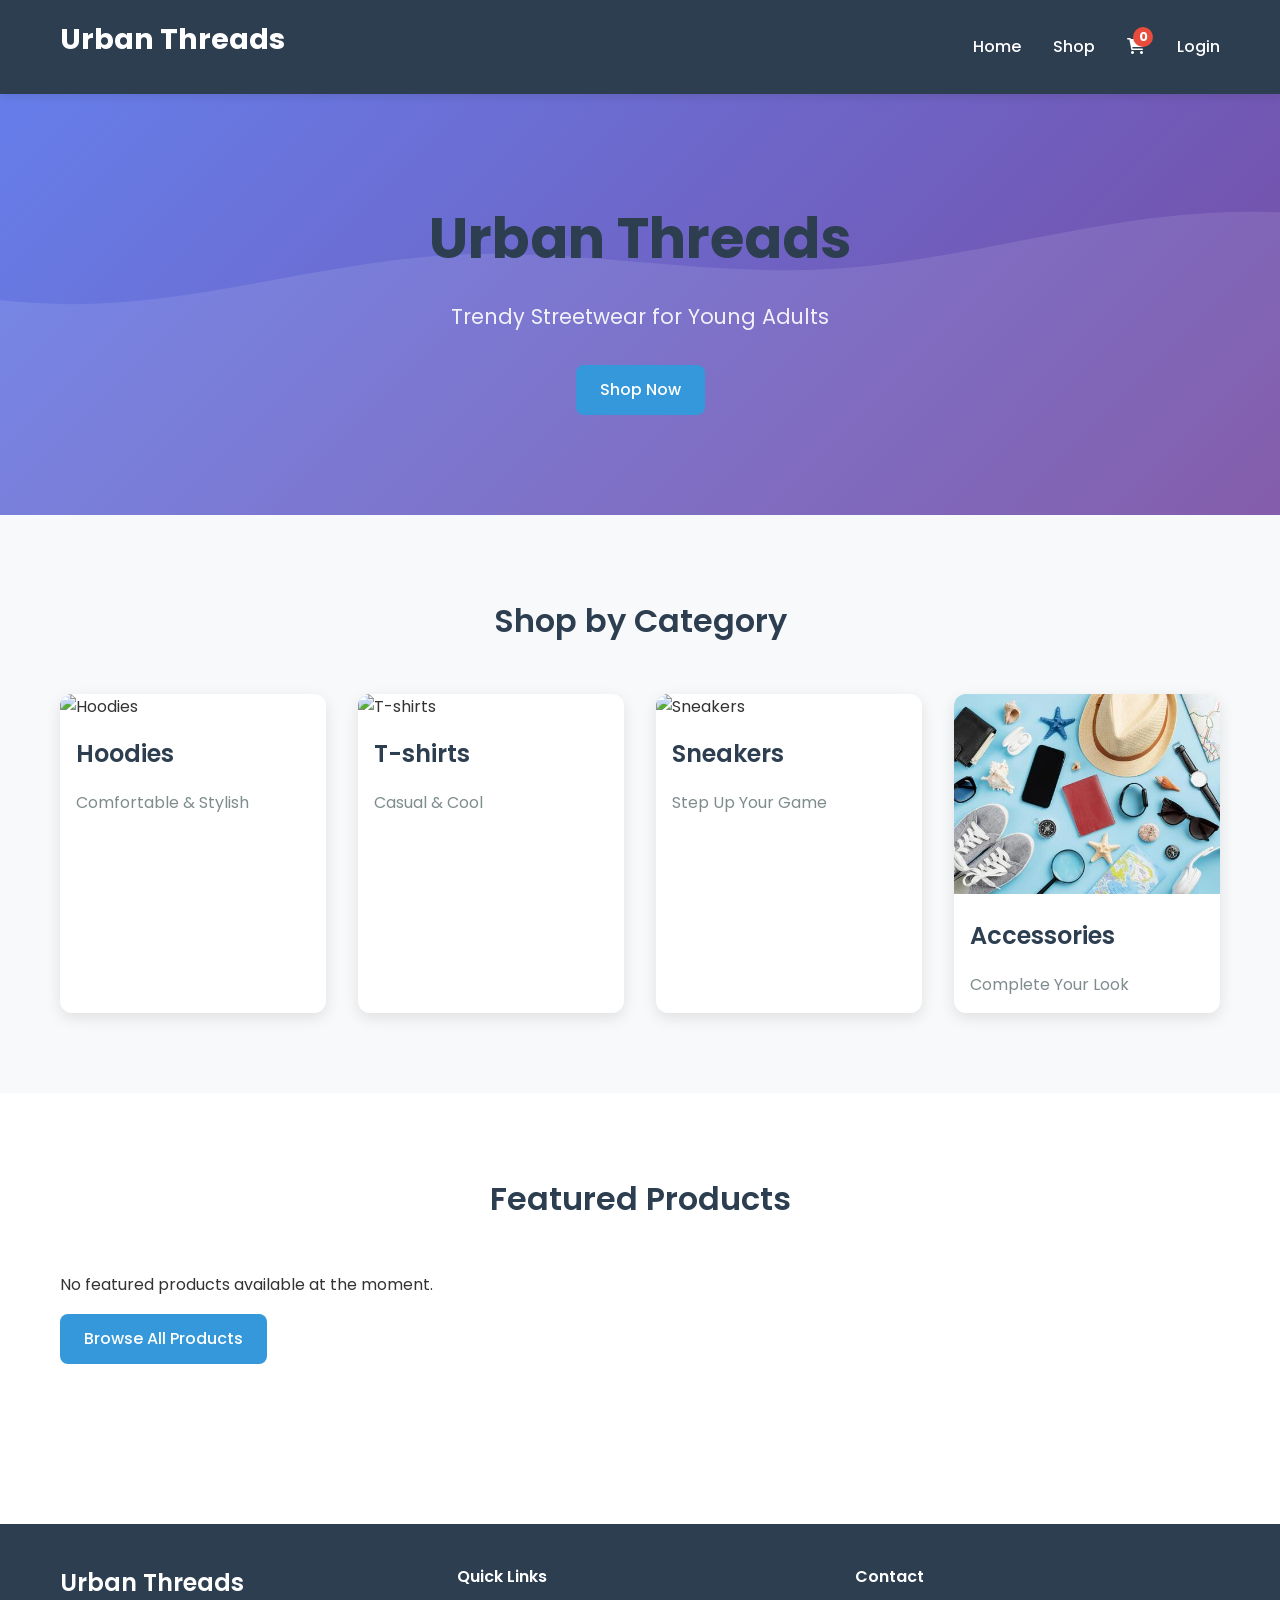
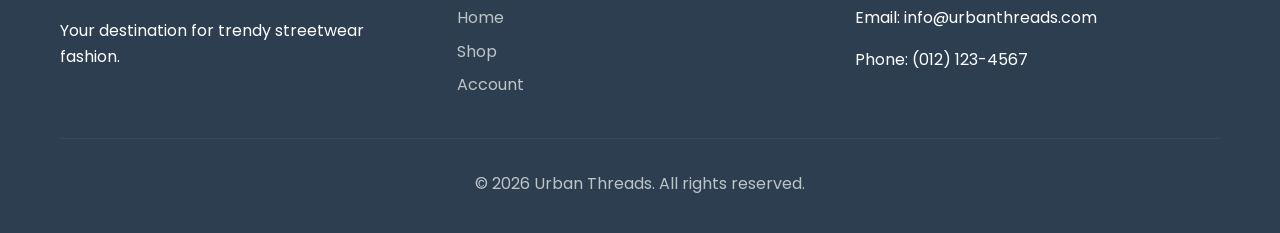
==== src/index.html @ 40db9475 "started online store" ====
<!doctype html>
<html lang="en">
  <head>
    <meta charset="UTF-8" />
    <meta name="viewport" content="width=device-width, initial-scale=1.0" />
    <title>Urban Threads - Trendy Streetwear</title>
    <link rel="stylesheet" href="styles.css" />
    <link
      href="https://fonts.googleapis.com/css2?family=Poppins:wght@300;400;500;600;700&display=swap"
      rel="stylesheet"
    />
    <link
      rel="stylesheet"
      href="https://cdnjs.cloudflare.com/ajax/libs/font-awesome/6.0.0/css/all.min.css"
    />
  </head>
  <body>
    <!-- Navigation -->
    <nav class="navbar">
      <div class="nav-container">
        <div class="nav-logo">
          <h2>Urban Threads</h2>
        </div>
        <ul class="nav-menu">
          <li class="nav-item">
            <a href="index.html" class="nav-link">Home</a>
          </li>
          <li class="nav-item">
            <a href="shop.html" class="nav-link">Shop</a>
          </li>
          <li class="nav-item">
            <a href="#" class="nav-link" id="cart-link">
              <i class="fas fa-shopping-cart"></i>
              <span id="cart-count">0</span>
            </a>
          </li>
          <li class="nav-item">
            <a href="login.html" class="nav-link" id="auth-link">Login</a>
          </li>
          <li class="nav-item user-info" id="user-info" style="display: none">
            <span id="user-email"></span>
            <button id="logout-btn" class="btn btn-secondary">Logout</button>
          </li>
        </ul>
        <div class="hamburger">
          <span class="bar"></span>
          <span class="bar"></span>
          <span class="bar"></span>
        </div>
      </div>
    </nav>

    <!-- Hero Section -->
    <section class="hero">
      <div class="hero-content">
        <h1>Urban Threads</h1>
        <p>Trendy Streetwear for Young Adults</p>
        <a href="shop.html" class="btn btn-primary">Shop Now</a>
      </div>
    </section>

    <!-- Featured Categories -->
    <section class="categories">
      <div class="container">
        <h2>Shop by Category</h2>
        <div class="category-grid">
          <div class="category-card" data-category="Hoodies">
            <img
              src="https://images.unsplash.com/photo-1556821840-3a63f95609a7?w=400"
              alt="Hoodies"
            />
            <h3>Hoodies</h3>
            <p>Comfortable & Stylish</p>
          </div>
          <div class="category-card" data-category="T-shirts">
            <img
              src="https://images.unsplash.com/photo-1521572168571-1b5351aae0b6?w=400"
              alt="T-shirts"
            />
            <h3>T-shirts</h3>
            <p>Casual & Cool</p>
          </div>
          <div class="category-card" data-category="Sneakers">
            <img
              src="https://images.unsplash.com/photo-1460353581641-37baddab0fa2?w=400"
              alt="Sneakers"
            />
            <h3>Sneakers</h3>
            <p>Step Up Your Game</p>
          </div>
          <div class="category-card" data-category="Accessories">
            <img src="../images/accessories.png" alt="Accessories" />
            <h3>Accessories</h3>
            <p>Complete Your Look</p>
          </div>
        </div>
      </div>
    </section>

    <!-- Featured Products -->
    <section class="featured-products">
      <div class="container">
        <h2>Featured Products</h2>
        <div class="products-grid" id="featured-products">
          <!-- Products will be loaded dynamically from Firebase -->
        </div>
      </div>
    </section>

    <!-- Footer -->
    <footer class="footer">
      <div class="container">
        <div class="footer-content">
          <div class="footer-section">
            <h3>Urban Threads</h3>
            <p>Your destination for trendy streetwear fashion.</p>
          </div>
          <div class="footer-section">
            <h4>Quick Links</h4>
            <ul>
              <li><a href="index.html">Home</a></li>
              <li><a href="shop.html">Shop</a></li>
              <li><a href="login.html">Account</a></li>
            </ul>
          </div>
          <div class="footer-section">
            <h4>Contact</h4>
            <p>Email: info@urbanthreads.com</p>
            <p>Phone: (012) 123-4567</p>
          </div>
        </div>
        <div class="footer-bottom">
          <p>&copy; 2026 Urban Threads. All rights reserved.</p>
        </div>
      </div>
    </footer>

    <!-- Scripts -->
    <script src="https://www.gstatic.com/firebasejs/9.22.0/firebase-app-compat.js"></script>
    <script src="https://www.gstatic.com/firebasejs/9.22.0/firebase-auth-compat.js"></script>
    <script src="https://www.gstatic.com/firebasejs/9.22.0/firebase-firestore-compat.js"></script>
    <script src="firebase-config.js"></script>
    <script src="auth.js"></script>
    <script src="cart.js"></script>
    <script src="main.js"></script>
  </body>
</html>
---- src/styles.css ----
/* Urban Threads CSS Styles */

/* Reset and Base Styles */
* {
  margin: 0;
  padding: 0;
  box-sizing: border-box;
}

body {
  font-family: "Poppins", sans-serif;
  line-height: 1.6;
  color: #333;
  background-color: #fff;
}

.container {
  max-width: 1200px;
  margin: 0 auto;
  padding: 0 20px;
}

/* Typography */
h1,
h2,
h3,
h4,
h5,
h6 {
  margin-bottom: 1rem;
  font-weight: 600;
}

h1 {
  font-size: 2.5rem;
  color: #2c3e50;
}

h2 {
  font-size: 2rem;
  color: #2c3e50;
}

h3 {
  font-size: 1.5rem;
  color: #34495e;
}

p {
  margin-bottom: 1rem;
}

/* Buttons */
.btn {
  display: inline-block;
  padding: 12px 24px;
  border: none;
  border-radius: 8px;
  text-decoration: none;
  font-weight: 500;
  text-align: center;
  cursor: pointer;
  transition: all 0.3s ease;
  font-size: 1rem;
}

.btn-primary {
  background-color: #3498db;
  color: white;
}

.btn-primary:hover {
  background-color: #2980b9;
  transform: translateY(-2px);
}

.btn-secondary {
  background-color: #95a5a6;
  color: white;
}

.btn-secondary:hover {
  background-color: #7f8c8d;
}

.btn-google {
  background-color: #db4437;
  color: white;
  display: flex;
  align-items: center;
  justify-content: center;
  gap: 10px;
}

.btn-google:hover {
  background-color: #c23321;
}

.full-width {
  width: 100%;
}

/* Navigation */
.navbar {
  background-color: #2c3e50;
  padding: 1rem 0;
  position: sticky;
  top: 0;
  z-index: 1000;
  box-shadow: 0 2px 10px rgba(0, 0, 0, 0.1);
}

.nav-container {
  max-width: 1200px;
  margin: 0 auto;
  padding: 0 20px;
  display: flex;
  justify-content: space-between;
  align-items: center;
}

.nav-logo h2 {
  color: white;
  font-size: 1.8rem;
  font-weight: 700;
}

.nav-menu {
  display: flex;
  list-style: none;
  gap: 2rem;
  align-items: center;
}

.nav-link {
  color: white;
  text-decoration: none;
  font-weight: 500;
  transition: color 0.3s ease;
  position: relative;
}

.nav-link:hover,
.nav-link.active {
  color: #3498db;
}

#cart-link {
  position: relative;
}

#cart-count {
  position: absolute;
  top: -8px;
  right: -8px;
  background-color: #e74c3c;
  color: white;
  border-radius: 50%;
  width: 20px;
  height: 20px;
  display: flex;
  align-items: center;
  justify-content: center;
  font-size: 0.8rem;
  font-weight: bold;
}

.user-info {
  display: flex;
  align-items: center;
  gap: 1rem;
  color: white;
}

.user-info span {
  font-weight: 500;
}

.hamburger {
  display: none;
  flex-direction: column;
  cursor: pointer;
}

.bar {
  width: 25px;
  height: 3px;
  background-color: white;
  margin: 3px 0;
  transition: 0.3s;
}

/* Hero Section */
.hero {
  background: linear-gradient(135deg, #667eea 0%, #764ba2 100%);
  color: white;
  padding: 100px 0;
  text-align: center;
  position: relative;
  overflow: hidden;
}

.hero::before {
  content: "";
  position: absolute;
  top: 0;
  left: 0;
  right: 0;
  bottom: 0;
  background: url('data:image/svg+xml,<svg xmlns="http://www.w3.org/2000/svg" viewBox="0 0 1440 320"><path fill="%23ffffff" fill-opacity="0.1" d="M0,96L48,112C96,128,192,160,288,160C384,160,480,128,576,122.7C672,117,768,139,864,133.3C960,128,1056,96,1152,90.7C1248,85,1344,107,1392,117.3L1440,128L1440,320L1392,320C1344,320,1248,320,1152,320C1056,320,960,320,864,320C768,320,672,320,576,320C480,320,384,320,288,320C192,320,96,320,48,320L0,320Z"></path></svg>')
    no-repeat bottom;
  background-size: cover;
}

.hero-content {
  position: relative;
  z-index: 1;
}

.hero h1 {
  font-size: 3.5rem;
  margin-bottom: 1rem;
  font-weight: 700;
}

.hero p {
  font-size: 1.3rem;
  margin-bottom: 2rem;
  opacity: 0.9;
}

/* Categories Section */
.categories {
  padding: 80px 0;
  background-color: #f8f9fa;
}

.categories h2 {
  text-align: center;
  margin-bottom: 3rem;
  color: #2c3e50;
}

.category-grid {
  display: grid;
  grid-template-columns: repeat(auto-fit, minmax(250px, 1fr));
  gap: 2rem;
}

.category-card {
  background: white;
  border-radius: 12px;
  overflow: hidden;
  box-shadow: 0 5px 15px rgba(0, 0, 0, 0.1);
  transition:
    transform 0.3s ease,
    box-shadow 0.3s ease;
  cursor: pointer;
}

.category-card:hover {
  transform: translateY(-5px);
  box-shadow: 0 10px 25px rgba(0, 0, 0, 0.15);
}

.category-card img {
  width: 100%;
  height: 200px;
  object-fit: cover;
}

.category-card h3 {
  padding: 1rem;
  margin: 0;
  color: #2c3e50;
}

.category-card p {
  padding: 0 1rem 1rem;
  margin: 0;
  color: #7f8c8d;
}

/* Featured Products */
.featured-products {
  padding: 80px 0;
}

.featured-products h2 {
  text-align: center;
  margin-bottom: 3rem;
  color: #2c3e50;
}

.products-grid {
  display: grid;
  grid-template-columns: repeat(auto-fit, minmax(280px, 1fr));
  gap: 2rem;
}

.product-card {
  background: white;
  border-radius: 12px;
  overflow: hidden;
  box-shadow: 0 5px 15px rgba(0, 0, 0, 0.1);
  transition:
    transform 0.3s ease,
    box-shadow 0.3s ease;
}

.product-card:hover {
  transform: translateY(-5px);
  box-shadow: 0 10px 25px rgba(0, 0, 0, 0.15);
}

.product-image {
  width: 100%;
  height: 250px;
  object-fit: cover;
  position: relative;
}

.product-badge {
  position: absolute;
  top: 10px;
  right: 10px;
  background-color: #e74c3c;
  color: white;
  padding: 5px 10px;
  border-radius: 20px;
  font-size: 0.8rem;
  font-weight: bold;
}

.product-info {
  padding: 1.5rem;
}

.product-name {
  font-size: 1.2rem;
  font-weight: 600;
  margin-bottom: 0.5rem;
  color: #2c3e50;
}

.product-category {
  color: #7f8c8d;
  font-size: 0.9rem;
  margin-bottom: 0.5rem;
}

.product-description {
  color: #34495e;
  font-size: 0.9rem;
  margin-bottom: 1rem;
  line-height: 1.4;
}

.product-price {
  font-size: 1.3rem;
  font-weight: 700;
  color: #3498db;
  margin-bottom: 1rem;
}

.product-actions {
  display: flex;
  gap: 1rem;
}

/* Shop Header */
.shop-header {
  background: linear-gradient(135deg, #667eea 0%, #764ba2 100%);
  color: white;
  padding: 60px 0;
  text-align: center;
}

.shop-header h1 {
  font-size: 2.5rem;
  margin-bottom: 1rem;
}

.shop-header p {
  font-size: 1.1rem;
  opacity: 0.9;
}

/* Shop Layout */
.shop-content {
  padding: 40px 0;
}

.shop-layout {
  display: grid;
  grid-template-columns: 250px 1fr;
  gap: 2rem;
}

/* Sidebar Filters */
.sidebar {
  background: white;
  padding: 2rem;
  border-radius: 12px;
  box-shadow: 0 5px 15px rgba(0, 0, 0, 0.1);
  height: fit-content;
  position: sticky;
  top: 100px;
}

.filter-section {
  margin-bottom: 2rem;
}

.filter-section h3 {
  margin-bottom: 1rem;
  color: #2c3e50;
  font-size: 1.1rem;
}

.filter-options {
  display: flex;
  flex-direction: column;
  gap: 0.5rem;
}

.filter-option {
  display: flex;
  align-items: center;
  gap: 0.5rem;
  cursor: pointer;
  font-size: 0.95rem;
}

.filter-option input[type="checkbox"] {
  accent-color: #3498db;
}

.price-filter {
  display: flex;
  flex-direction: column;
  gap: 1rem;
}

.price-filter input[type="range"] {
  width: 100%;
  accent-color: #3498db;
}

.price-display {
  text-align: center;
  font-weight: 500;
  color: #3498db;
}

.sort-select {
  width: 100%;
  padding: 8px 12px;
  border: 1px solid #ddd;
  border-radius: 6px;
  font-size: 0.95rem;
}

/* Products Main */
.products-main {
  min-height: 600px;
}

.products-header {
  display: flex;
  justify-content: space-between;
  align-items: center;
  margin-bottom: 2rem;
  padding-bottom: 1rem;
  border-bottom: 1px solid #ecf0f1;
}

.results-count {
  color: #7f8c8d;
  font-size: 0.95rem;
}

.view-options {
  display: flex;
  gap: 0.5rem;
}

.view-btn {
  padding: 8px 12px;
  border: 1px solid #ddd;
  background: white;
  cursor: pointer;
  transition: all 0.3s ease;
}

.view-btn.active,
.view-btn:hover {
  background-color: #3498db;
  color: white;
  border-color: #3498db;
}

.no-products {
  text-align: center;
  padding: 4rem 2rem;
  color: #7f8c8d;
}

.no-products h3 {
  margin-bottom: 1rem;
  color: #34495e;
}

/* Authentication Section */
.auth-section {
  padding: 80px 0;
  background: linear-gradient(135deg, #667eea 0%, #764ba2 100%);
  min-height: 80vh;
  display: flex;
  align-items: center;
}

.auth-container {
  display: grid;
  grid-template-columns: 1fr 1fr;
  gap: 4rem;
  background: white;
  border-radius: 20px;
  overflow: hidden;
  box-shadow: 0 20px 40px rgba(0, 0, 0, 0.1);
  max-width: 1000px;
  margin: 0 auto;
}

.auth-form-container {
  padding: 3rem;
}

.auth-form h2 {
  margin-bottom: 0.5rem;
  color: #2c3e50;
}

.auth-form p {
  margin-bottom: 2rem;
  color: #7f8c8d;
}

.form-group {
  margin-bottom: 1.5rem;
}

.form-group label {
  display: block;
  margin-bottom: 0.5rem;
  font-weight: 500;
  color: #34495e;
}

.form-group input {
  width: 100%;
  padding: 12px 16px;
  border: 1px solid #ddd;
  border-radius: 8px;
  font-size: 1rem;
  transition: border-color 0.3s ease;
}

.form-group input:focus {
  outline: none;
  border-color: #3498db;
}

.form-row {
  display: grid;
  grid-template-columns: 1fr 1fr;
  gap: 1rem;
}

.auth-divider {
  text-align: center;
  margin: 2rem 0;
  position: relative;
}

.auth-divider::before {
  content: "";
  position: absolute;
  top: 50%;
  left: 0;
  right: 0;
  height: 1px;
  background-color: #ecf0f1;
}

.auth-divider span {
  background-color: white;
  padding: 0 1rem;
  color: #7f8c8d;
}

.auth-switch {
  text-align: center;
  margin-top: 1.5rem;
  color: #7f8c8d;
}

.auth-switch a {
  color: #3498db;
  text-decoration: none;
  font-weight: 500;
}

.auth-info {
  background: linear-gradient(135deg, #667eea 0%, #764ba2 100%);
  padding: 3rem;
  color: white;
}

.auth-info h2 {
  margin-bottom: 2rem;
  color: white;
}

.auth-features {
  display: flex;
  flex-direction: column;
  gap: 2rem;
}

.auth-feature {
  text-align: center;
}

.auth-feature i {
  font-size: 2.5rem;
  margin-bottom: 1rem;
  opacity: 0.9;
}

.auth-feature h3 {
  margin-bottom: 0.5rem;
  color: white;
}

.auth-feature p {
  opacity: 0.8;
  font-size: 0.95rem;
}

/* Cart Section */
.cart-section {
  padding: 40px 0;
  min-height: 60vh;
}

.cart-container {
  display: grid;
  grid-template-columns: 1fr 350px;
  gap: 2rem;
}

.cart-items {
  background: white;
  border-radius: 12px;
  padding: 2rem;
  box-shadow: 0 5px 15px rgba(0, 0, 0, 0.1);
}

.cart-item {
  display: grid;
  grid-template-columns: 100px 1fr auto;
  gap: 1.5rem;
  padding: 1.5rem 0;
  border-bottom: 1px solid #ecf0f1;
}

.cart-item:last-child {
  border-bottom: none;
}

.cart-item-image {
  width: 100px;
  height: 100px;
  object-fit: cover;
  border-radius: 8px;
}

.cart-item-details {
  display: flex;
  flex-direction: column;
  justify-content: center;
}

.cart-item-name {
  font-weight: 600;
  margin-bottom: 0.5rem;
  color: #2c3e50;
}

.cart-item-category {
  color: #7f8c8d;
  font-size: 0.9rem;
  margin-bottom: 0.5rem;
}

.cart-item-price {
  color: #3498db;
  font-weight: 600;
  font-size: 1.1rem;
}

.cart-item-actions {
  display: flex;
  flex-direction: column;
  align-items: flex-end;
  justify-content: center;
  gap: 1rem;
}

.quantity-controls {
  display: flex;
  align-items: center;
  gap: 0.5rem;
  border: 1px solid #ddd;
  border-radius: 6px;
  overflow: hidden;
}

.quantity-btn {
  width: 30px;
  height: 30px;
  border: none;
  background: #f8f9fa;
  cursor: pointer;
  display: flex;
  align-items: center;
  justify-content: center;
  transition: background-color 0.3s ease;
}

.quantity-btn:hover {
  background-color: #e9ecef;
}

.quantity-value {
  width: 40px;
  text-align: center;
  border: none;
  background: white;
}

.remove-btn {
  background: none;
  border: none;
  color: #e74c3c;
  cursor: pointer;
  font-size: 0.9rem;
  transition: color 0.3s ease;
}

.remove-btn:hover {
  color: #c0392b;
}

.empty-cart {
  text-align: center;
  padding: 4rem 2rem;
  color: #7f8c8d;
}

.empty-cart i {
  font-size: 4rem;
  margin-bottom: 1rem;
  opacity: 0.5;
}

.empty-cart h3 {
  margin-bottom: 1rem;
  color: #34495e;
}

/* Cart Summary */
.cart-summary {
  position: sticky;
  top: 100px;
  height: fit-content;
}

.summary-card {
  background: white;
  border-radius: 12px;
  padding: 2rem;
  box-shadow: 0 5px 15px rgba(0, 0, 0, 0.1);
}

.summary-card h3 {
  margin-bottom: 1.5rem;
  color: #2c3e50;
}

.summary-row {
  display: flex;
  justify-content: space-between;
  margin-bottom: 1rem;
  color: #34495e;
}

.summary-row.total {
  font-weight: 600;
  font-size: 1.2rem;
  color: #2c3e50;
  margin-top: 1rem;
}

.summary-divider {
  height: 1px;
  background-color: #ecf0f1;
  margin: 1rem 0;
}

/* Modals */
.product-modal,
.checkout-modal,
.success-modal {
  display: none;
  position: fixed;
  z-index: 2000;
  left: 0;
  top: 0;
  width: 100%;
  height: 100%;
  background-color: rgba(0, 0, 0, 0.5);
  animation: fadeIn 0.3s ease;
}

.modal-content {
  background-color: white;
  margin: 5% auto;
  padding: 0;
  border-radius: 12px;
  width: 90%;
  max-width: 600px;
  position: relative;
  animation: slideIn 0.3s ease;
}

.close-modal {
  position: absolute;
  right: 20px;
  top: 20px;
  font-size: 2rem;
  cursor: pointer;
  color: #7f8c8d;
  transition: color 0.3s ease;
}

.close-modal:hover {
  color: #34495e;
}

.modal-product {
  display: grid;
  grid-template-columns: 1fr 1fr;
  gap: 2rem;
}

.modal-image img {
  width: 100%;
  height: 300px;
  object-fit: cover;
  border-radius: 8px 0 0 8px;
}

.modal-details {
  padding: 2rem;
}

.modal-details h2 {
  margin-bottom: 0.5rem;
}

.modal-details p {
  margin-bottom: 1rem;
  color: #7f8c8d;
}

.modal-price {
  font-size: 1.5rem;
  font-weight: 700;
  color: #3498db;
  margin-bottom: 2rem;
}

.modal-actions {
  display: flex;
  gap: 1rem;
}

/* Checkout Modal */
.checkout-modal .modal-content {
  max-width: 800px;
}

.modal-header {
  padding: 2rem;
  border-bottom: 1px solid #ecf0f1;
  display: flex;
  justify-content: space-between;
  align-items: center;
}

.modal-body {
  padding: 2rem;
  max-height: 70vh;
  overflow-y: auto;
}

.form-section {
  margin-bottom: 2rem;
}

.form-section h3 {
  margin-bottom: 1.5rem;
  color: #2c3e50;
}

.order-summary {
  background: #f8f9fa;
  padding: 1.5rem;
  border-radius: 8px;
  margin-bottom: 2rem;
}

.order-summary h3 {
  margin-bottom: 1rem;
  color: #2c3e50;
}

/* Success Modal */
.success-modal .modal-content {
  max-width: 400px;
  text-align: center;
  padding: 3rem 2rem;
}

.success-icon {
  font-size: 4rem;
  color: #27ae60;
  margin-bottom: 1rem;
}

.success-modal h2 {
  margin-bottom: 1rem;
  color: #2c3e50;
}

.success-modal p {
  margin-bottom: 1.5rem;
  color: #7f8c8d;
}

.order-number {
  margin-bottom: 2rem;
  color: #34495e;
}

.order-number strong {
  color: #3498db;
  font-size: 1.1rem;
}

.modal-actions {
  display: flex;
  gap: 1rem;
  justify-content: center;
}

/* Loading Overlay */
.loading-overlay {
  display: none;
  position: fixed;
  z-index: 3000;
  left: 0;
  top: 0;
  width: 100%;
  height: 100%;
  background-color: rgba(0, 0, 0, 0.7);
  color: white;
  justify-content: center;
  align-items: center;
  flex-direction: column;
}

.spinner {
  width: 50px;
  height: 50px;
  border: 5px solid #f3f3f3;
  border-top: 5px solid #3498db;
  border-radius: 50%;
  animation: spin 1s linear infinite;
  margin-bottom: 1rem;
}

/* Messages */
.success-message,
.error-message {
  display: none;
  position: fixed;
  top: 20px;
  right: 20px;
  z-index: 3000;
  padding: 1rem 1.5rem;
  border-radius: 8px;
  color: white;
  animation: slideInRight 0.3s ease;
}

.success-message {
  background-color: #27ae60;
}

.error-message {
  background-color: #e74c3c;
}

.success-content,
.error-content {
  display: flex;
  align-items: center;
  gap: 0.5rem;
}

/* Footer */
.footer {
  background-color: #2c3e50;
  color: white;
  padding: 40px 0 20px;
  margin-top: 80px;
}

.footer-content {
  display: grid;
  grid-template-columns: repeat(auto-fit, minmax(250px, 1fr));
  gap: 2rem;
  margin-bottom: 2rem;
}

.footer-section h3,
.footer-section h4 {
  margin-bottom: 1rem;
  color: white;
}

.footer-section ul {
  list-style: none;
}

.footer-section ul li {
  margin-bottom: 0.5rem;
}

.footer-section a {
  color: #bdc3c7;
  text-decoration: none;
  transition: color 0.3s ease;
}

.footer-section a:hover {
  color: #3498db;
}

.footer-bottom {
  text-align: center;
  padding-top: 2rem;
  border-top: 1px solid #34495e;
  color: #bdc3c7;
}

/* Animations */
@keyframes fadeIn {
  from {
    opacity: 0;
  }
  to {
    opacity: 1;
  }
}

@keyframes slideIn {
  from {
    transform: translateY(-50px);
    opacity: 0;
  }
  to {
    transform: translateY(0);
    opacity: 1;
  }
}

@keyframes slideInRight {
  from {
    transform: translateX(100px);
    opacity: 0;
  }
  to {
    transform: translateX(0);
    opacity: 1;
  }
}

@keyframes spin {
  0% {
    transform: rotate(0deg);
  }
  100% {
    transform: rotate(360deg);
  }
}

/* Responsive Design */
@media (max-width: 768px) {
  .hamburger {
    display: flex;
  }

  .nav-menu {
    position: fixed;
    left: -100%;
    top: 70px;
    flex-direction: column;
    background-color: #2c3e50;
    width: 100%;
    text-align: center;
    transition: 0.3s;
    box-shadow: 0 10px 27px rgba(0, 0, 0, 0.05);
    padding: 2rem 0;
  }

  .nav-menu.active {
    left: 0;
  }

  .nav-menu li {
    margin: 1rem 0;
  }

  .hero h1 {
    font-size: 2.5rem;
  }

  .hero p {
    font-size: 1.1rem;
  }

  .category-grid,
  .products-grid {
    grid-template-columns: repeat(auto-fit, minmax(200px, 1fr));
    gap: 1rem;
  }

  .shop-layout {
    grid-template-columns: 1fr;
  }

  .sidebar {
    position: static;
  }

  .auth-container {
    grid-template-columns: 1fr;
  }

  .auth-info {
    display: none;
  }

  .cart-container {
    grid-template-columns: 1fr;
  }

  .cart-summary {
    position: static;
  }

  .cart-item {
    grid-template-columns: 80px 1fr;
    gap: 1rem;
  }

  .cart-item-actions {
    grid-column: 1 / -1;
    flex-direction: row;
    justify-content: space-between;
  }

  .modal-product {
    grid-template-columns: 1fr;
  }

  .modal-image img {
    border-radius: 8px 8px 0 0;
  }

  .form-row {
    grid-template-columns: 1fr;
  }

  .footer-content {
    grid-template-columns: 1fr;
    text-align: center;
  }
}

@media (max-width: 480px) {
  .container {
    padding: 0 15px;
  }

  .hero {
    padding: 60px 0;
  }

  .hero h1 {
    font-size: 2rem;
  }

  .categories,
  .featured-products,
  .shop-content {
    padding: 40px 0;
  }

  .auth-form-container {
    padding: 2rem 1.5rem;
  }

  .modal-content {
    width: 95%;
    margin: 10% auto;
  }

  .modal-details {
    padding: 1.5rem;
  }

  .modal-actions {
    flex-direction: column;
  }
}
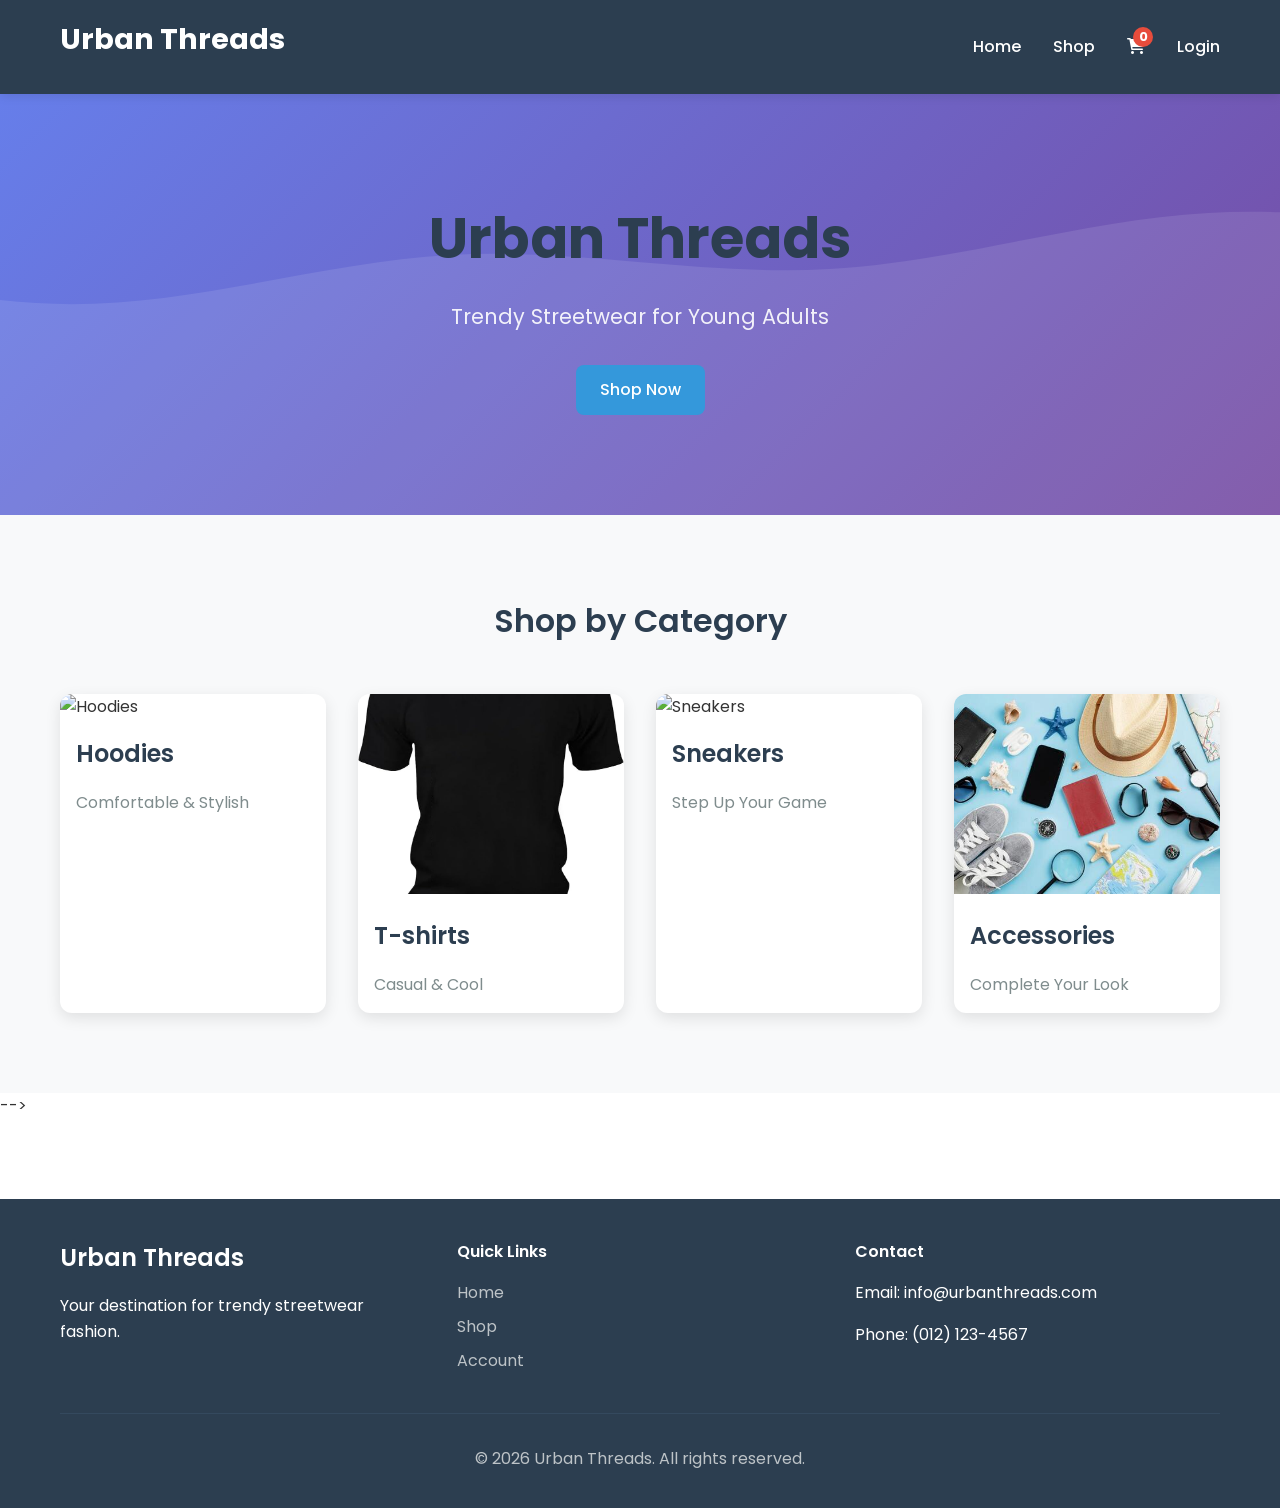
==== commit 1dbe266c: "update the cart section and connected the firebase database" ====
--- a/src/index.html
+++ b/src/index.html
@@ -73,10 +73,7 @@
             <p>Comfortable & Stylish</p>
           </div>
           <div class="category-card" data-category="T-shirts">
-            <img
-              src="https://images.unsplash.com/photo-1521572168571-1b5351aae0b6?w=400"
-              alt="T-shirts"
-            />
+            <img src="../images/shirt.png" alt="T-shirts" />
             <h3>T-shirts</h3>
             <p>Casual & Cool</p>
           </div>
@@ -98,14 +95,14 @@
     </section>
 
     <!-- Featured Products -->
-    <section class="featured-products">
+    <!-- <section class="featured-products">
       <div class="container">
         <h2>Featured Products</h2>
         <div class="products-grid" id="featured-products">
           <!-- Products will be loaded dynamically from Firebase -->
         </div>
       </div>
-    </section>
+    </section> -->
 
     <!-- Footer -->
     <footer class="footer">
@@ -139,7 +136,8 @@
     <script src="https://www.gstatic.com/firebasejs/9.22.0/firebase-app-compat.js"></script>
     <script src="https://www.gstatic.com/firebasejs/9.22.0/firebase-auth-compat.js"></script>
     <script src="https://www.gstatic.com/firebasejs/9.22.0/firebase-firestore-compat.js"></script>
-    <script src="firebase-config.js"></script>
+    <script src="https://www.gstatic.com/firebasejs/9.22.0/firebase-storage-compat.js"></script>
+    <script src="../firebase-config.js"></script>
     <script src="auth.js"></script>
     <script src="cart.js"></script>
     <script src="main.js"></script>
--- a/src/styles.css
+++ b/src/styles.css
@@ -306,6 +306,8 @@
   transition:
     transform 0.3s ease,
     box-shadow 0.3s ease;
+  display: flex;
+  flex-direction: row;
 }
 
 .product-card:hover {
@@ -314,10 +316,16 @@
 }
 
 .product-image {
-  width: 100%;
+  width: 40%;
   height: 250px;
   object-fit: cover;
   position: relative;
+}
+
+.product-image img {
+  width: 100%;
+  height: 100%;
+  object-fit: cover;
 }
 
 .product-badge {
@@ -334,6 +342,10 @@
 
 .product-info {
   padding: 1.5rem;
+  width: 60%;
+  display: flex;
+  flex-direction: column;
+  justify-content: center;
 }
 
 .product-name {
@@ -1159,6 +1171,19 @@
     gap: 1rem;
   }
 
+  .product-card {
+    flex-direction: column;
+  }
+
+  .product-image {
+    width: 100%;
+    height: 200px;
+  }
+
+  .product-info {
+    width: 100%;
+  }
+
   .shop-layout {
     grid-template-columns: 1fr;
   }
